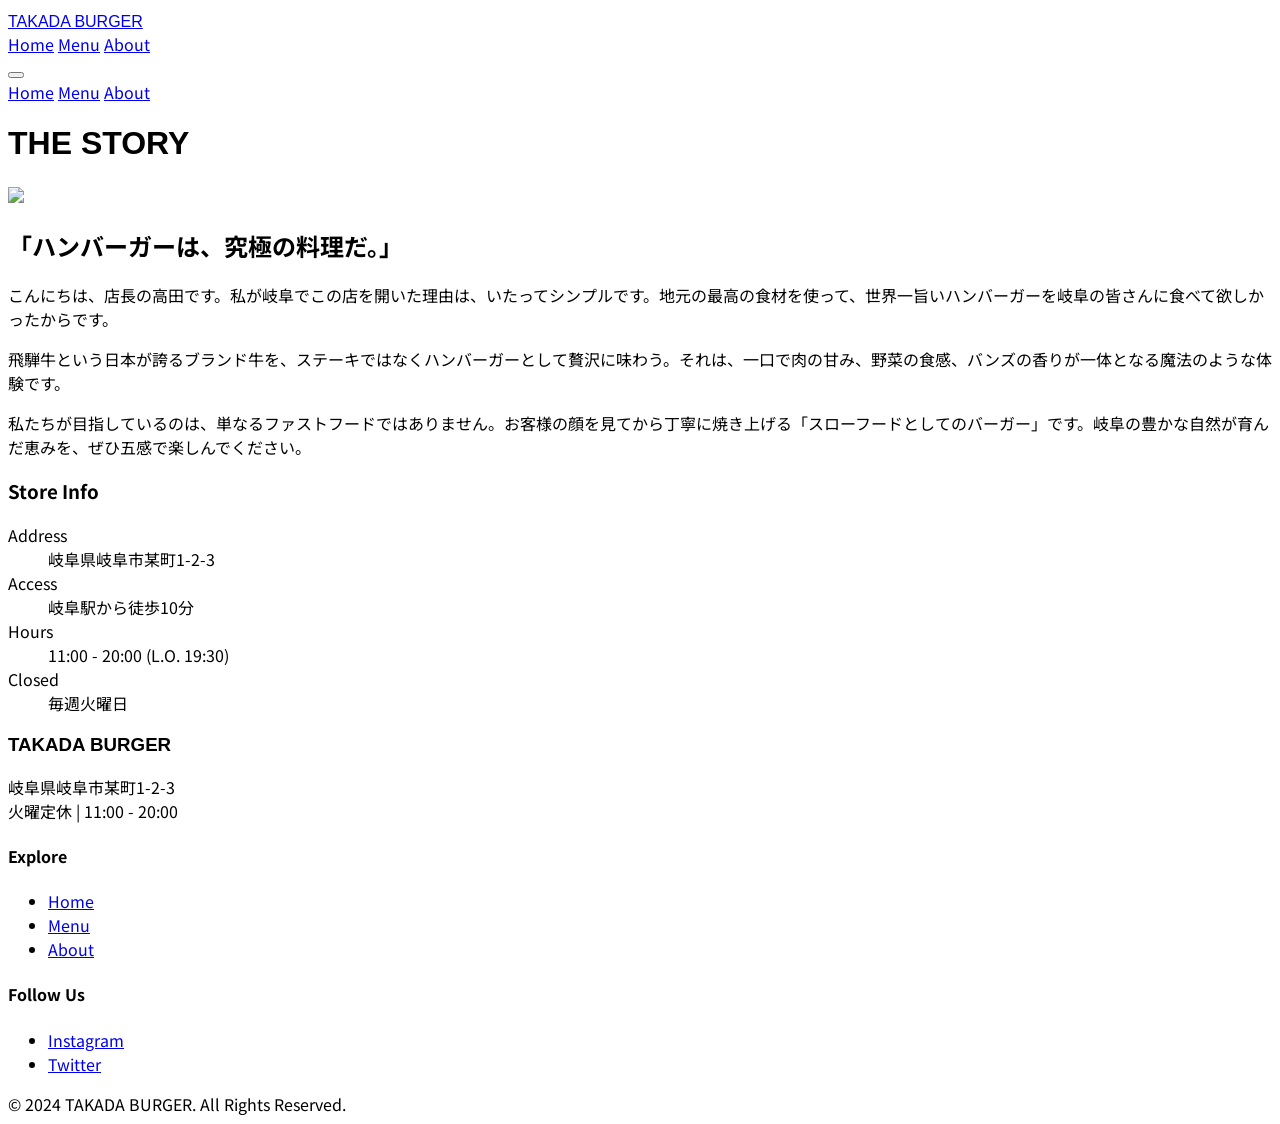
==== about.html @ f0987b61 "Auto-deploy from AI Web Studio: about.html" ====
<!DOCTYPE html>
<html lang="ja">
<head>
    <meta charset="UTF-8">
    <meta name="viewport" content="width=device-width, initial-scale=1.0">
    <title>About | TAKADA BURGER</title>
    <script src="https://cdn.tailwindcss.com"></script>
    <script defer src="https://cdn.jsdelivr.net/npm/alpinejs@3.x.x/dist/cdn.min.js"></script>
    <script src="https://unpkg.com/lucide@latest"></script>
    <link rel="stylesheet" href="style.css">
    <style>
        @import url('https://fonts.googleapis.com/css2?family=Bebas+Neue&family=Noto+Sans+JP:wght@400;700;900&display=swap');
        .font-bebas { font-family: 'Bebas+Neue', sans-serif; }
        body { font-family: 'Noto Sans JP', sans-serif; }
    </style>
</head>
<body class="bg-stone-50 text-stone-900 antialiased selection:bg-orange-500 selection:text-white">
    <!-- Header -->
    <header class="fixed w-full z-50 bg-white/80 backdrop-blur-md border-b border-stone-200">
        <nav class="container mx-auto px-6 py-4 flex justify-between items-center">
            <a href="index.html" class="text-3xl font-black tracking-tighter font-bebas text-orange-600">TAKADA BURGER</a>
            <div class="hidden md:flex space-x-8 font-bold text-sm tracking-widest uppercase">
                <a href="index.html" class="hover:text-orange-600 transition-colors">Home</a>
                <a href="menu.html" class="hover:text-orange-600 transition-colors">Menu</a>
                <a href="about.html" class="text-orange-600 transition-colors">About</a>
            </div>
            <div class="md:hidden" x-data="{ open: false }">
                <button @click="open = !open" class="p-2">
                    <i data-lucide="menu"></i>
                </button>
                <div x-show="open" @click.away="open = false" class="absolute top-full left-0 w-full bg-white border-b border-stone-200 p-6 flex flex-col space-y-4 shadow-xl">
                    <a href="index.html" class="font-bold">Home</a>
                    <a href="menu.html" class="font-bold">Menu</a>
                    <a href="about.html" class="font-bold text-orange-600">About</a>
                </div>
            </div>
        </nav>
    </header>

    <main class="pt-32 pb-24">
        <div class="container mx-auto px-6">
            <div class="max-w-4xl mx-auto">
                <h1 class="text-6xl md:text-8xl font-black font-bebas mb-12">THE STORY</h1>
                
                <div class="mb-16 rounded-2xl overflow-hidden shadow-2xl aspect-video">
                    <img src="https://placehold.jp/24/cccccc/ffffff/1200x800.png?text=Owner+Takada" 
                         data-ai-prompt="落ち着いた雰囲気のバーガーショップのカウンターで、笑顔でゲストと話す、エプロン姿の清潔感のある男性店長（高田さん）。温かい照明と木を基調としたインテリア。高品質な実写写真。"
                         class="w-full h-full object-cover">
                </div>

                <div class="grid md:grid-cols-3 gap-12 mb-20">
                    <div class="md:col-span-2">
                        <h2 class="text-3xl font-black mb-6 italic">「ハンバーガーは、究極の料理だ。」</h2>
                        <div class="space-y-6 text-stone-600 leading-relaxed text-lg">
                            <p>
                                こんにちは、店長の高田です。私が岐阜でこの店を開いた理由は、いたってシンプルです。地元の最高の食材を使って、世界一旨いハンバーガーを岐阜の皆さんに食べて欲しかったからです。
                            </p>
                            <p>
                                飛騨牛という日本が誇るブランド牛を、ステーキではなくハンバーガーとして贅沢に味わう。それは、一口で肉の甘み、野菜の食感、バンズの香りが一体となる魔法のような体験です。
                            </p>
                            <p>
                                私たちが目指しているのは、単なるファストフードではありません。お客様の顔を見てから丁寧に焼き上げる「スローフードとしてのバーガー」です。岐阜の豊かな自然が育んだ恵みを、ぜひ五感で楽しんでください。
                            </p>
                        </div>
                    </div>
                    <div class="bg-orange-50 p-8 rounded-2xl h-fit">
                        <h3 class="font-black text-xl mb-4">Store Info</h3>
                        <dl class="space-y-4 text-sm">
                            <div>
                                <dt class="text-orange-600 font-bold uppercase tracking-tighter">Address</dt>
                                <dd class="font-bold">岐阜県岐阜市某町1-2-3</dd>
                            </div>
                            <div>
                                <dt class="text-orange-600 font-bold uppercase tracking-tighter">Access</dt>
                                <dd class="font-bold">岐阜駅から徒歩10分</dd>
                            </div>
                            <div>
                                <dt class="text-orange-600 font-bold uppercase tracking-tighter">Hours</dt>
                                <dd class="font-bold">11:00 - 20:00 (L.O. 19:30)</dd>
                            </div>
                            <div>
                                <dt class="text-orange-600 font-bold uppercase tracking-tighter">Closed</dt>
                                <dd class="font-bold">毎週火曜日</dd>
                            </div>
                        </dl>
                    </div>
                </div>
            </div>
        </div>
    </main>

    <!-- Footer -->
    <footer class="bg-stone-900 text-stone-400 py-16">
        <div class="container mx-auto px-6">
            <div class="flex flex-col md:flex-row justify-between items-start mb-12">
                <div class="mb-8 md:mb-0">
                    <h3 class="text-3xl font-black font-bebas text-white mb-4">TAKADA BURGER</h3>
                    <p class="max-w-xs">岐阜県岐阜市某町1-2-3<br>火曜定休 | 11:00 - 20:00</p>
                </div>
                <div class="grid grid-cols-2 gap-12">
                    <div>
                        <h4 class="text-white font-bold mb-4">Explore</h4>
                        <ul class="space-y-2 text-sm">
                            <li><a href="index.html" class="hover:text-orange-500">Home</a></li>
                            <li><a href="menu.html" class="hover:text-orange-500">Menu</a></li>
                            <li><a href="about.html" class="hover:text-orange-500">About</a></li>
                        </ul>
                    </div>
                    <div>
                        <h4 class="text-white font-bold mb-4">Follow Us</h4>
                        <ul class="space-y-2 text-sm">
                            <li><a href="#" class="hover:text-orange-500">Instagram</a></li>
                            <li><a href="#" class="hover:text-orange-500">Twitter</a></li>
                        </ul>
                    </div>
                </div>
            </div>
            <div class="border-t border-stone-800 pt-8 text-center text-xs tracking-widest uppercase">
                &copy; 2024 TAKADA BURGER. All Rights Reserved.
            </div>
        </div>
    </footer>

    <script>lucide.createIcons();</script>
</body>
</html>
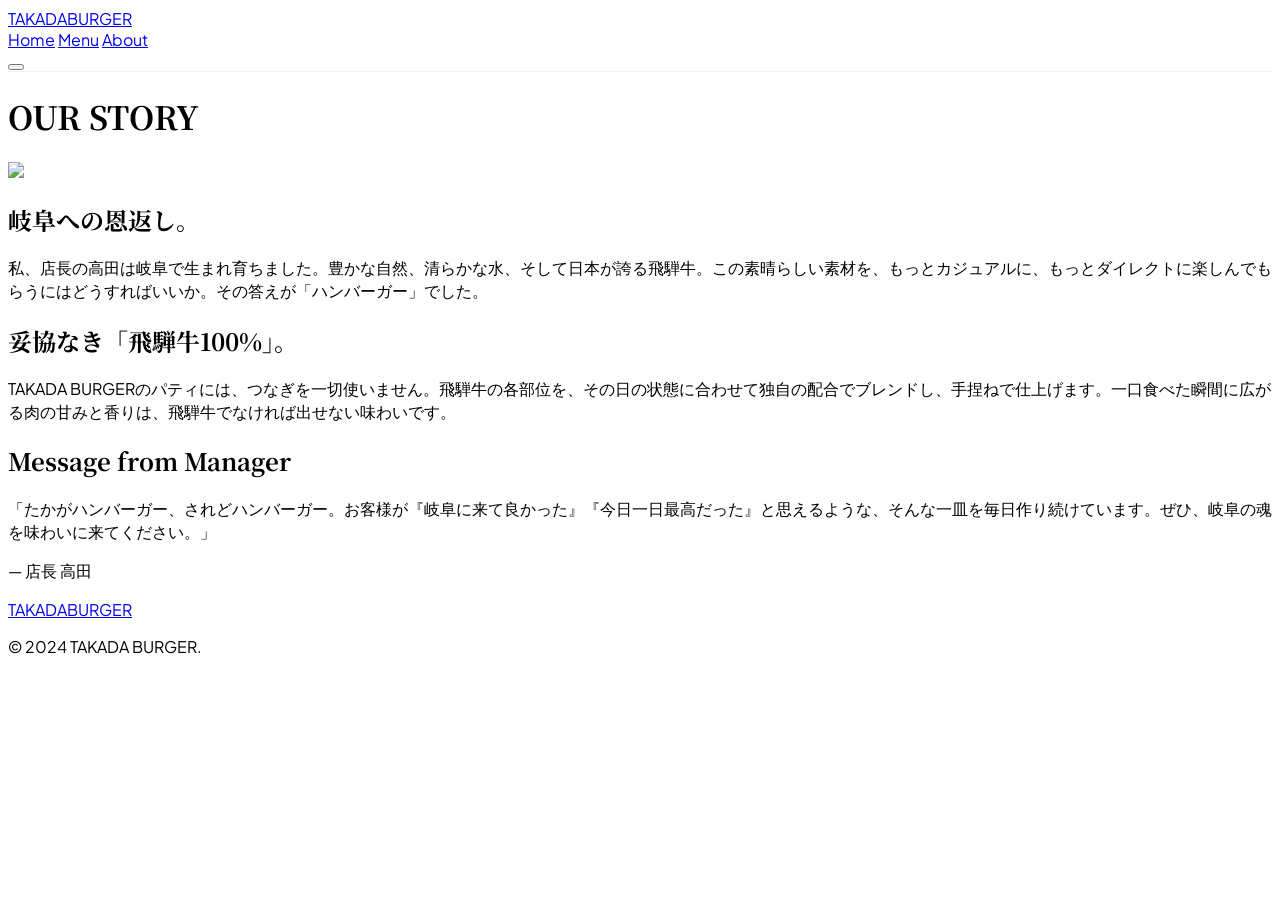
==== commit 0e113a7e: "Auto-deploy from AI Web Studio: about.html" ====
--- a/about.html
+++ b/about.html
@@ -8,119 +8,71 @@
     <script defer src="https://cdn.jsdelivr.net/npm/alpinejs@3.x.x/dist/cdn.min.js"></script>
     <script src="https://unpkg.com/lucide@latest"></script>
     <link rel="stylesheet" href="style.css">
-    <style>
-        @import url('https://fonts.googleapis.com/css2?family=Bebas+Neue&family=Noto+Sans+JP:wght@400;700;900&display=swap');
-        .font-bebas { font-family: 'Bebas+Neue', sans-serif; }
-        body { font-family: 'Noto Sans JP', sans-serif; }
-    </style>
 </head>
-<body class="bg-stone-50 text-stone-900 antialiased selection:bg-orange-500 selection:text-white">
-    <!-- Header -->
-    <header class="fixed w-full z-50 bg-white/80 backdrop-blur-md border-b border-stone-200">
-        <nav class="container mx-auto px-6 py-4 flex justify-between items-center">
-            <a href="index.html" class="text-3xl font-black tracking-tighter font-bebas text-orange-600">TAKADA BURGER</a>
-            <div class="hidden md:flex space-x-8 font-bold text-sm tracking-widest uppercase">
-                <a href="index.html" class="hover:text-orange-600 transition-colors">Home</a>
-                <a href="menu.html" class="hover:text-orange-600 transition-colors">Menu</a>
-                <a href="about.html" class="text-orange-600 transition-colors">About</a>
-            </div>
-            <div class="md:hidden" x-data="{ open: false }">
-                <button @click="open = !open" class="p-2">
-                    <i data-lucide="menu"></i>
-                </button>
-                <div x-show="open" @click.away="open = false" class="absolute top-full left-0 w-full bg-white border-b border-stone-200 p-6 flex flex-col space-y-4 shadow-xl">
-                    <a href="index.html" class="font-bold">Home</a>
-                    <a href="menu.html" class="font-bold">Menu</a>
-                    <a href="about.html" class="font-bold text-orange-600">About</a>
+<body class="bg-stone-50 text-stone-900 antialiased">
+    <!-- Navigation (Same as index) -->
+    <nav class="fixed w-full z-50 glass-nav" x-data="{ mobileMenu: false }">
+        <div class="max-w-7xl mx-auto px-6 lg:px-12">
+            <div class="flex justify-between items-center h-20">
+                <a href="index.html" class="flex items-center space-x-2">
+                    <span class="text-2xl font-black tracking-tighter text-stone-900">TAKADA<span class="text-orange-600">BURGER</span></span>
+                </a>
+                <div class="hidden md:flex space-x-10 text-sm font-bold tracking-widest uppercase">
+                    <a href="index.html" class="hover:text-orange-600 transition-colors">Home</a>
+                    <a href="menu.html" class="hover:text-orange-600 transition-colors">Menu</a>
+                    <a href="about.html" class="text-orange-600">About</a>
                 </div>
-            </div>
-        </nav>
-    </header>
-
-    <main class="pt-32 pb-24">
-        <div class="container mx-auto px-6">
-            <div class="max-w-4xl mx-auto">
-                <h1 class="text-6xl md:text-8xl font-black font-bebas mb-12">THE STORY</h1>
-                
-                <div class="mb-16 rounded-2xl overflow-hidden shadow-2xl aspect-video">
-                    <img src="https://placehold.jp/24/cccccc/ffffff/1200x800.png?text=Owner+Takada" 
-                         data-ai-prompt="落ち着いた雰囲気のバーガーショップのカウンターで、笑顔でゲストと話す、エプロン姿の清潔感のある男性店長（高田さん）。温かい照明と木を基調としたインテリア。高品質な実写写真。"
-                         class="w-full h-full object-cover">
-                </div>
-
-                <div class="grid md:grid-cols-3 gap-12 mb-20">
-                    <div class="md:col-span-2">
-                        <h2 class="text-3xl font-black mb-6 italic">「ハンバーガーは、究極の料理だ。」</h2>
-                        <div class="space-y-6 text-stone-600 leading-relaxed text-lg">
-                            <p>
-                                こんにちは、店長の高田です。私が岐阜でこの店を開いた理由は、いたってシンプルです。地元の最高の食材を使って、世界一旨いハンバーガーを岐阜の皆さんに食べて欲しかったからです。
-                            </p>
-                            <p>
-                                飛騨牛という日本が誇るブランド牛を、ステーキではなくハンバーガーとして贅沢に味わう。それは、一口で肉の甘み、野菜の食感、バンズの香りが一体となる魔法のような体験です。
-                            </p>
-                            <p>
-                                私たちが目指しているのは、単なるファストフードではありません。お客様の顔を見てから丁寧に焼き上げる「スローフードとしてのバーガー」です。岐阜の豊かな自然が育んだ恵みを、ぜひ五感で楽しんでください。
-                            </p>
-                        </div>
-                    </div>
-                    <div class="bg-orange-50 p-8 rounded-2xl h-fit">
-                        <h3 class="font-black text-xl mb-4">Store Info</h3>
-                        <dl class="space-y-4 text-sm">
-                            <div>
-                                <dt class="text-orange-600 font-bold uppercase tracking-tighter">Address</dt>
-                                <dd class="font-bold">岐阜県岐阜市某町1-2-3</dd>
-                            </div>
-                            <div>
-                                <dt class="text-orange-600 font-bold uppercase tracking-tighter">Access</dt>
-                                <dd class="font-bold">岐阜駅から徒歩10分</dd>
-                            </div>
-                            <div>
-                                <dt class="text-orange-600 font-bold uppercase tracking-tighter">Hours</dt>
-                                <dd class="font-bold">11:00 - 20:00 (L.O. 19:30)</dd>
-                            </div>
-                            <div>
-                                <dt class="text-orange-600 font-bold uppercase tracking-tighter">Closed</dt>
-                                <dd class="font-bold">毎週火曜日</dd>
-                            </div>
-                        </dl>
-                    </div>
+                <div class="md:hidden">
+                    <button @click="mobileMenu = !mobileMenu" class="text-stone-900">
+                        <i data-lucide="menu" x-show="!mobileMenu"></i>
+                        <i data-lucide="x" x-show="mobileMenu"></i>
+                    </button>
                 </div>
             </div>
         </div>
-    </main>
+    </nav>
 
-    <!-- Footer -->
-    <footer class="bg-stone-900 text-stone-400 py-16">
-        <div class="container mx-auto px-6">
-            <div class="flex flex-col md:flex-row justify-between items-start mb-12">
-                <div class="mb-8 md:mb-0">
-                    <h3 class="text-3xl font-black font-bebas text-white mb-4">TAKADA BURGER</h3>
-                    <p class="max-w-xs">岐阜県岐阜市某町1-2-3<br>火曜定休 | 11:00 - 20:00</p>
+    <div class="pt-32 pb-24">
+        <div class="max-w-4xl mx-auto px-6">
+            <h1 class="text-5xl md:text-7xl font-black tracking-tighter mb-12 text-center">OUR STORY</h1>
+            
+            <img src="https://placehold.jp/24/cccccc/ffffff/1200x600.png?text=Kitchen" 
+                 data-ai-prompt="飛騨牛のブロック肉を丁寧に捌く職人の手元。包丁の鋭さと肉の鮮やかな赤色が印象的な、高品質な調理写真。キッチンは清潔感があり、プロの現場の緊張感が伝わる。"
+                 class="w-full rounded-2xl shadow-xl mb-16 aspect-video object-cover">
+
+            <div class="space-y-12 text-lg text-stone-700 leading-relaxed">
+                <div>
+                    <h2 class="text-3xl font-black text-stone-900 mb-6 font-serif">岐阜への恩返し。</h2>
+                    <p>
+                        私、店長の高田は岐阜で生まれ育ちました。豊かな自然、清らかな水、そして日本が誇る飛騨牛。この素晴らしい素材を、もっとカジュアルに、もっとダイレクトに楽しんでもらうにはどうすればいいか。その答えが「ハンバーガー」でした。
+                    </p>
                 </div>
-                <div class="grid grid-cols-2 gap-12">
-                    <div>
-                        <h4 class="text-white font-bold mb-4">Explore</h4>
-                        <ul class="space-y-2 text-sm">
-                            <li><a href="index.html" class="hover:text-orange-500">Home</a></li>
-                            <li><a href="menu.html" class="hover:text-orange-500">Menu</a></li>
-                            <li><a href="about.html" class="hover:text-orange-500">About</a></li>
-                        </ul>
-                    </div>
-                    <div>
-                        <h4 class="text-white font-bold mb-4">Follow Us</h4>
-                        <ul class="space-y-2 text-sm">
-                            <li><a href="#" class="hover:text-orange-500">Instagram</a></li>
-                            <li><a href="#" class="hover:text-orange-500">Twitter</a></li>
-                        </ul>
-                    </div>
+                
+                <div>
+                    <h2 class="text-3xl font-black text-stone-900 mb-6 font-serif">妥協なき「飛騨牛100%」。</h2>
+                    <p>
+                        TAKADA BURGERのパティには、つなぎを一切使いません。飛騨牛の各部位を、その日の状態に合わせて独自の配合でブレンドし、手捏ねで仕上げます。一口食べた瞬間に広がる肉の甘みと香りは、飛騨牛でなければ出せない味わいです。
+                    </p>
+                </div>
+
+                <div class="bg-orange-50 p-8 md:p-12 rounded-2xl border border-orange-100">
+                    <h2 class="text-2xl font-bold text-orange-800 mb-4">Message from Manager</h2>
+                    <p class="text-orange-900 italic font-medium">
+                        「たかがハンバーガー、されどハンバーガー。お客様が『岐阜に来て良かった』『今日一日最高だった』と思えるような、そんな一皿を毎日作り続けています。ぜひ、岐阜の魂を味わいに来てください。」
+                    </p>
+                    <p class="mt-6 font-bold text-orange-800">— 店長 高田</p>
                 </div>
             </div>
-            <div class="border-t border-stone-800 pt-8 text-center text-xs tracking-widest uppercase">
-                &copy; 2024 TAKADA BURGER. All Rights Reserved.
-            </div>
+        </div>
+    </div>
+
+    <!-- Footer (Same as index) -->
+    <footer class="bg-stone-100 py-20 px-6 border-t border-stone-200">
+        <div class="max-w-7xl mx-auto text-center">
+            <a href="index.html" class="text-3xl font-black tracking-tighter">TAKADA<span class="text-orange-600">BURGER</span></a>
+            <p class="mt-8 text-stone-400 text-sm">&copy; 2024 TAKADA BURGER.</p>
         </div>
     </footer>
-
     <script>lucide.createIcons();</script>
 </body>
 </html>
--- a/style.css
+++ b/style.css
@@ -0,0 +1,38 @@
+@import url('https://fonts.googleapis.com/css2?family=Noto+Serif+JP:wght@700;900&family=Plus+Jakarta+Sans:wght@400;600;800&display=swap');
+
+:root {
+    --brand-orange: #e67e22;
+    --brand-dark: #1a1a1a;
+}
+
+body {
+    font-family: 'Plus Jakarta Sans', 'Noto Sans JP', sans-serif;
+}
+
+h1, h2, h3, .font-serif {
+    font-family: 'Noto Serif JP', serif;
+}
+
+.glass-nav {
+    background: rgba(255, 255, 255, 0.8);
+    backdrop-filter: blur(12px);
+    -webkit-backdrop-filter: blur(12px);
+    border-bottom: 1px solid rgba(0, 0, 0, 0.05);
+}
+
+.hero-gradient {
+    background: linear-gradient(to bottom, rgba(0,0,0,0.2), rgba(0,0,0,0.6));
+}
+
+.burger-card:hover img {
+    transform: scale(1.05);
+}
+
+.btn-hover-effect {
+    transition: all 0.3s cubic-bezier(0.4, 0, 0.2, 1);
+}
+
+.btn-hover-effect:hover {
+    transform: translateY(-2px);
+    box-shadow: 0 10px 20px -5px rgba(230, 126, 34, 0.4);
+}
